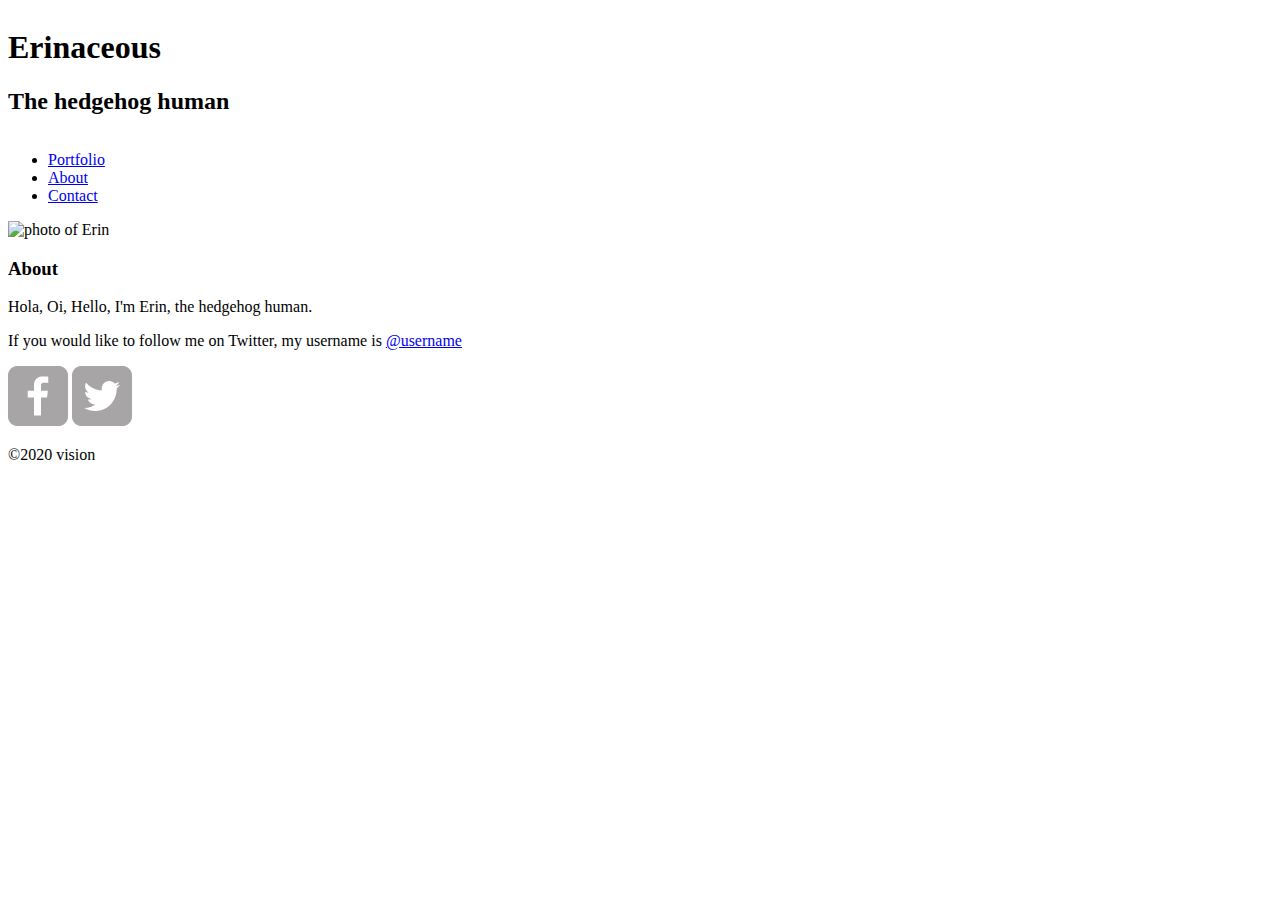
==== about.html @ 6f753c31 "added about and content pages" ====
<!doctype html>
<html>

    <head>
        <title> WASSSUPPPP???</title>
        <link rel=stylesheet href=styles.css>
    </head>


    <body>

        <header class="flex_header">
            <div class="titles">
                <h1>Erinaceous<h1>
                <h2>The hedgehog human</h2>
            </div>
                
            <!-- NAV BAR-->
            <nav>
                <ul>
                    <li>
                        <a href="index.html">Portfolio</a>
                    </li>
                    
                    <li>
                        <a href="about.html">About</a>
                    </li>
                    
                    <li>
                        <a href="contact.html">Contact</a>
                    </li>
                </ul>
            </nav>
                      
        </header>
                
        
        <div>
            <section>
                <!--IMAGE-->
                <img src="#" alt="photo of Erin">
                <!--TITLE-->
                <h3>About</h3>
                <!--ABOUT PARAGRAPH-->
                <p>Hola, Oi, Hello, I'm Erin, the hedgehog human.</p>
                <p>If you would like to follow me on Twitter, my username is <a href="http://www.twitter.com" target=_blank>@username</a></p>
            </section>
        </div>
                
                
                
                
                
                
                
                
        <footer>
            <a href= "http://facebook.com" target= "_blank" alt="Facebook Icon" title="Slide into my DMs"><img src="img/facebook-wrap.png"></a>
            <a href= "http://www.twitter.com" target="_blank" alt="Twitter Icon" title="Tweet me boo"><img src="img/twitter-wrap.png"></a>
            
            <p>&copy;2020 vision</p>
        </footer>
        <!--END OF FOOTER-->


    </body>

</html>
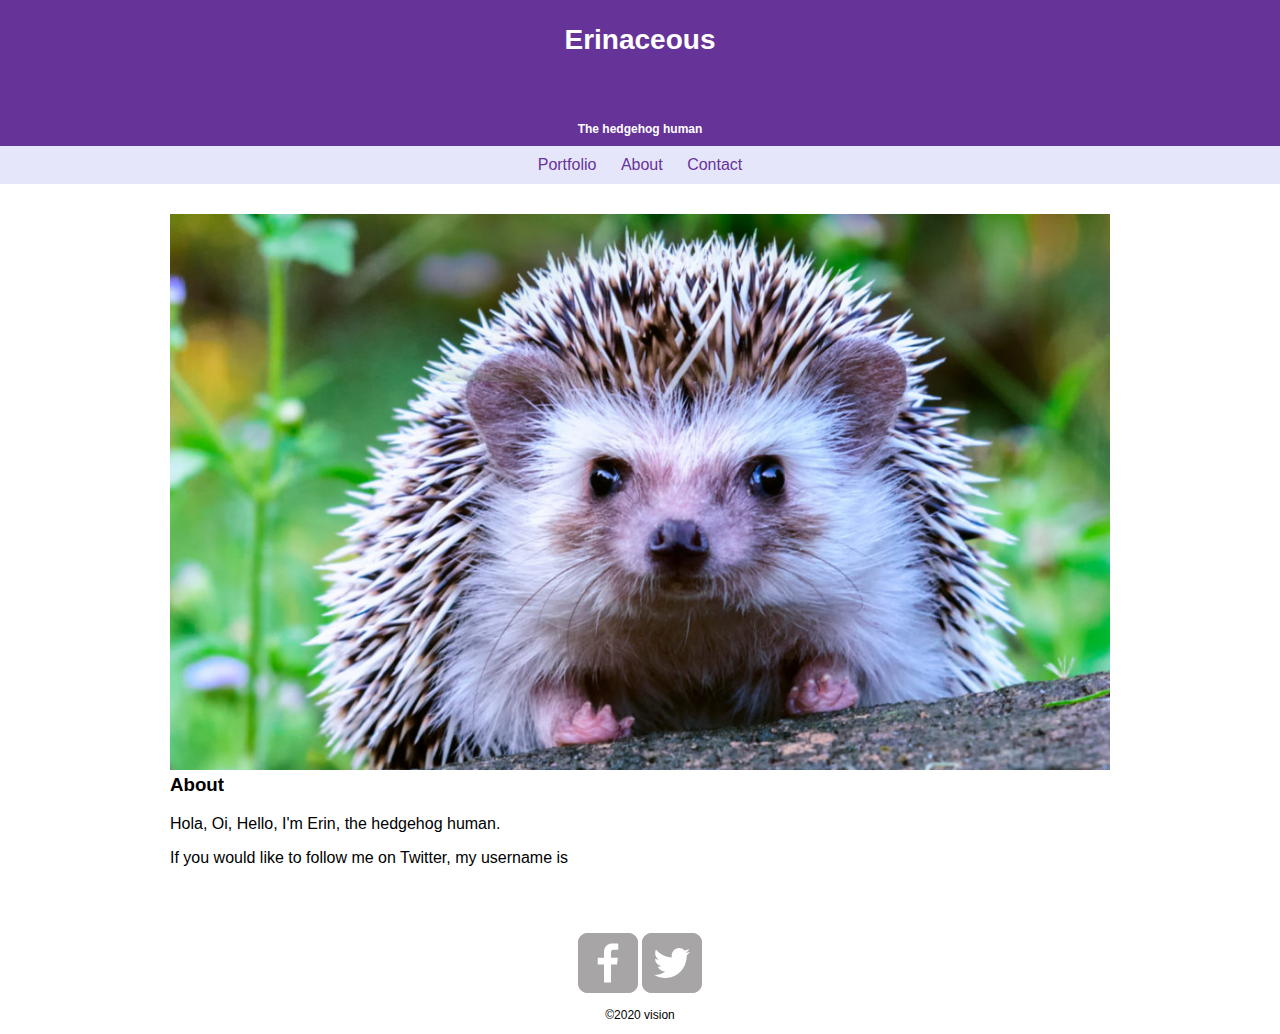
==== commit 13ca1327: "added css styles and ids in html" ====
--- a/about.html
+++ b/about.html
@@ -3,17 +3,21 @@
 
     <head>
         <title> WASSSUPPPP???</title>
-        <link rel=stylesheet href=styles.css>
+        <link rel="stylesheet" href=css/styles.css>
+        <link rel="stylesheet" href="css/responsive.css">
     </head>
 
 
     <body>
 
+        <!--HEADER-->
         <header class="flex_header">
-            <div class="titles">
+            
+            <!--CLICKABLE LINK TO HOME PAGE-->
+            <a href="index.html" id="logo" class="titles">
                 <h1>Erinaceous<h1>
                 <h2>The hedgehog human</h2>
-            </div>
+            </a>
                 
             <!-- NAV BAR-->
             <nav>
@@ -33,12 +37,12 @@
             </nav>
                       
         </header>
-                
+        <!--END OF HEADER-->
         
-        <div>
+        <div id="wrapper">
             <section>
                 <!--IMAGE-->
-                <img src="#" alt="photo of Erin">
+                <img src="img/erin-photo.jpg" alt="photo of Erin">
                 <!--TITLE-->
                 <h3>About</h3>
                 <!--ABOUT PARAGRAPH-->
@@ -49,10 +53,7 @@
                 
                 
                 
-                
-                
-                
-                
+        <!--FOOTER-->
                 
         <footer>
             <a href= "http://facebook.com" target= "_blank" alt="Facebook Icon" title="Slide into my DMs"><img src="img/facebook-wrap.png"></a>
@@ -60,7 +61,7 @@
             
             <p>&copy;2020 vision</p>
         </footer>
-        <!--END OF FOOTER-->
+
 
 
     </body>
--- a/css/responsive.css
+++ b/css/responsive.css
@@ -0,0 +1,19 @@
+/**MEDIA QUERIES**/
+
+@media (min-width: 750px){
+    .titles{
+        display: flex;
+        flex-direction: column;
+        
+    }
+    
+    .nav_content{
+        display: flex;
+        flex-direction: row;
+        justify-content: flex-end;
+    }
+/*
+    .nav_content li{
+        flex-direction: row;
+*/
+    }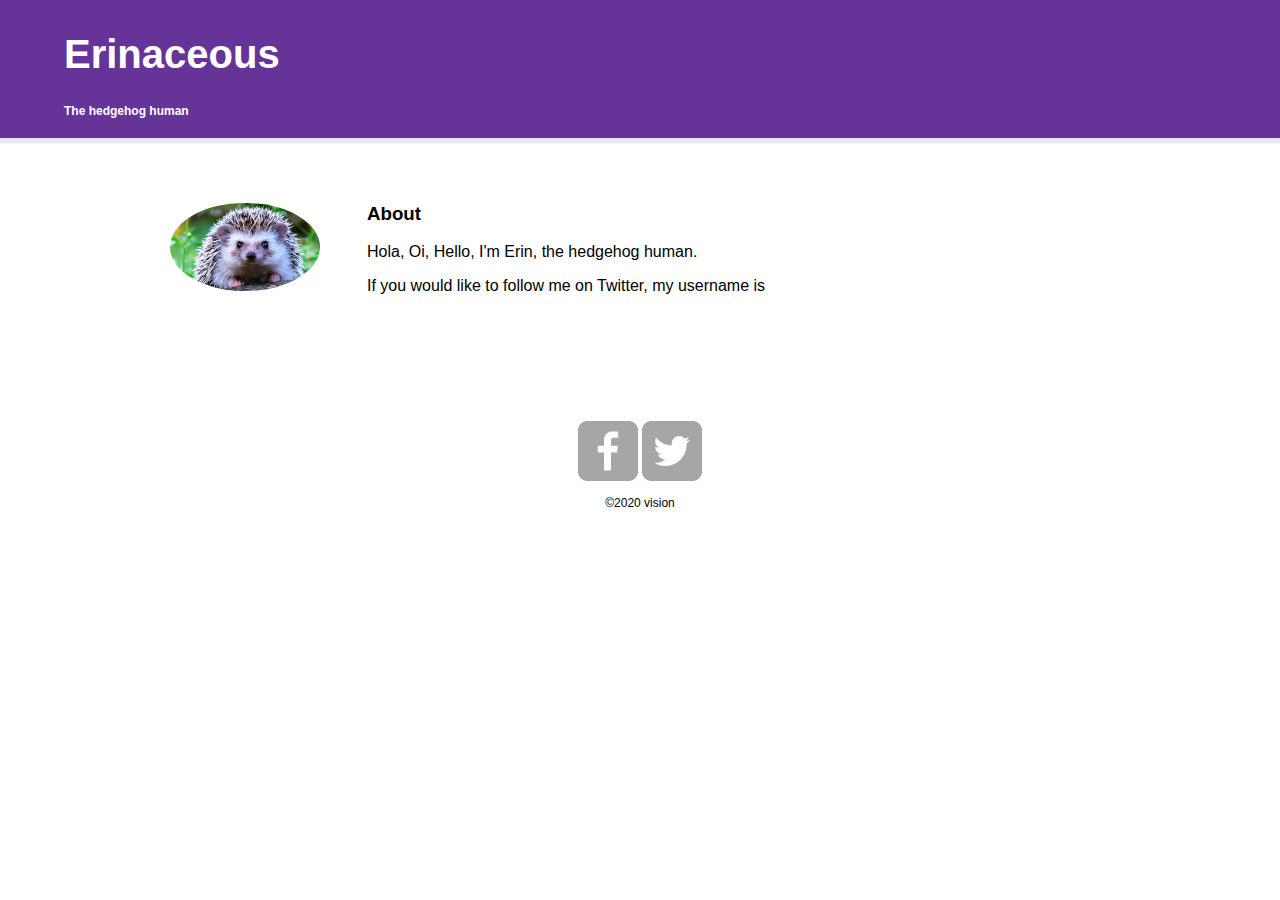
==== commit ca8696f1: "added responsive file, gave contact page 2-column layout, made nav bar responsive" ====
--- a/about.html
+++ b/about.html
@@ -42,7 +42,7 @@
         <div id="wrapper">
             <section>
                 <!--IMAGE-->
-                <img src="img/erin-photo.jpg" alt="photo of Erin">
+                <img src="img/erin-photo.jpg" alt="photo of Erin" class="profile-photo">
                 <!--TITLE-->
                 <h3>About</h3>
                 <!--ABOUT PARAGRAPH-->
--- a/css/responsive.css
+++ b/css/responsive.css
@@ -1,19 +1,74 @@
-/**MEDIA QUERIES**/
+@media screen and (min-width:480px){
 
-@media (min-width: 750px){
-    .titles{
-        display: flex;
-        flex-direction: column;
-        
+
+
+    /**TWO COLUMN LAYOUT**/
+    #primary {
+        width: 50%;
+        float: left;
     }
     
-    .nav_content{
-        display: flex;
-        flex-direction: row;
-        justify-content: flex-end;
+    #secondary {
+        width: 40%;
+        float: right;
     }
-/*
-    .nav_content li{
-        flex-direction: row;
-*/
-    }+
+
+    /**PORTFOLIO PAGE**/
+    
+    #gallery li {
+        width 28.3333%;
+    }
+    
+    #gallery li:nth-child(4n) {
+        clear: left;
+    }
+
+    
+
+    /**ABOUT PAGE**/
+    
+    .profile-photo {
+        float: left;
+        margin: 0 5% 80px 0;
+    }
+
+    
+
+}
+
+
+@media screen and (min-width: 660px){
+    #logo{
+        float: left;
+        margin-left: 5%;
+        text-align: left;
+        width: 45%;
+    }
+    
+    h1{
+        font-size: 2.5em;
+        margin-bottom: 1px;
+    }
+    
+    h2{
+        font-size .825em;
+        margin-bottom: 20px;
+    }
+    
+    nav{
+        background: none;
+        float: right;
+        font-size: 1.125em
+        text-align: right;
+        width: 45%;
+        margin: 40px 0 0;
+    }
+    
+    header {
+        border-bottom: 5px solid lavender;
+        margin-bottom: 60px;
+    }
+    
+    
+}